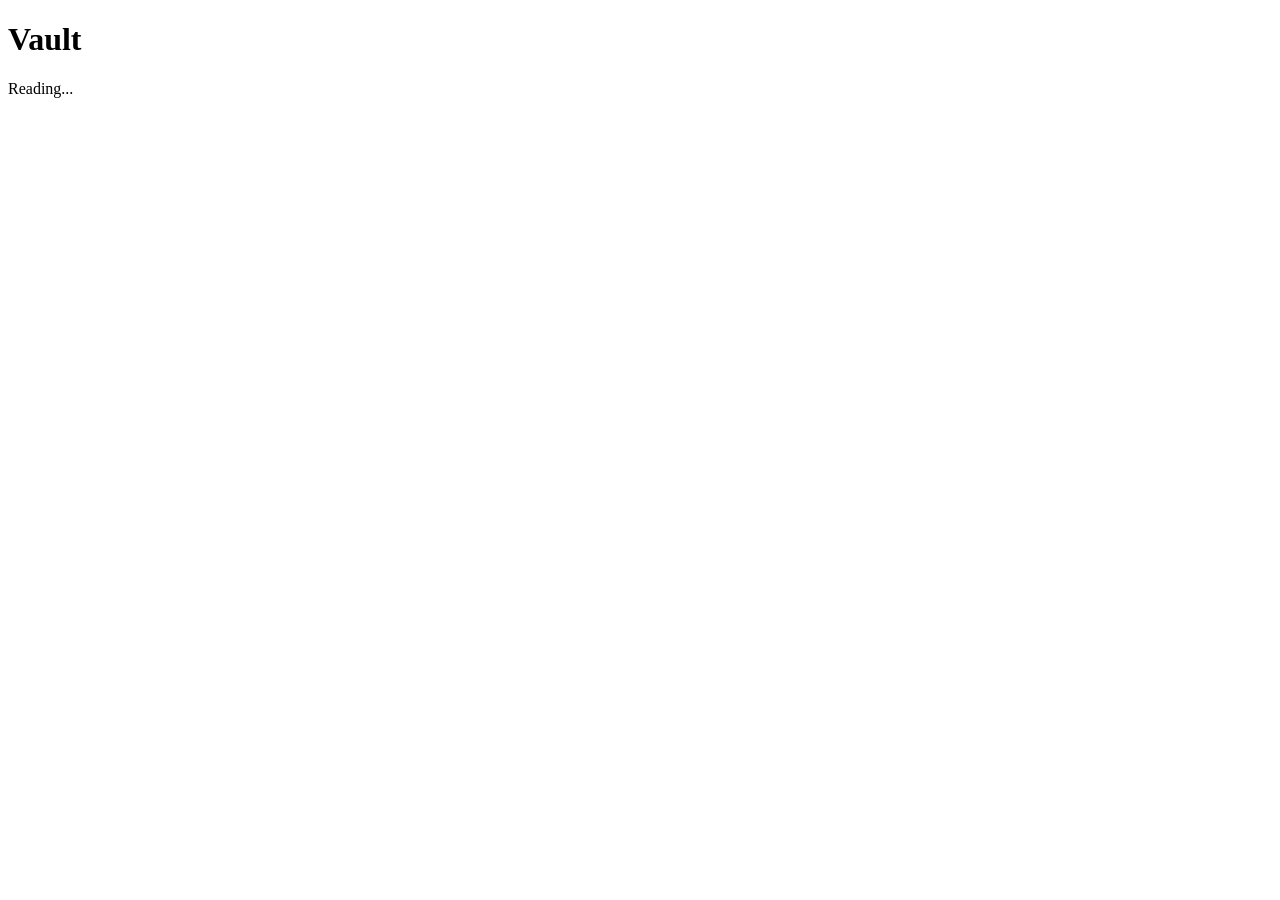
==== app/static/reveal.html @ 408bcbec "Zero-knowledge, single-use secret sharing (FastAPI + Redis)" ====
<!doctype html>
<html lang="en">
<head>
  <meta charset="utf-8">
  <meta name="viewport" content="width=device-width, initial-scale=1">
  <title>Vault — secret</title>
  <link rel="stylesheet" href="/static/style.css">
</head>
<body>
  <main class="card">
    <h1>Vault</h1>
    <p class="subtitle" id="status">Reading...</p>

    <div id="secret-box" hidden>
      <label for="content">Your secret</label>
      <div id="content"></div>
    </div>
  </main>

  <script src="/static/crypto.js"></script>
  <script src="/static/reveal.js"></script>
</body>
</html>
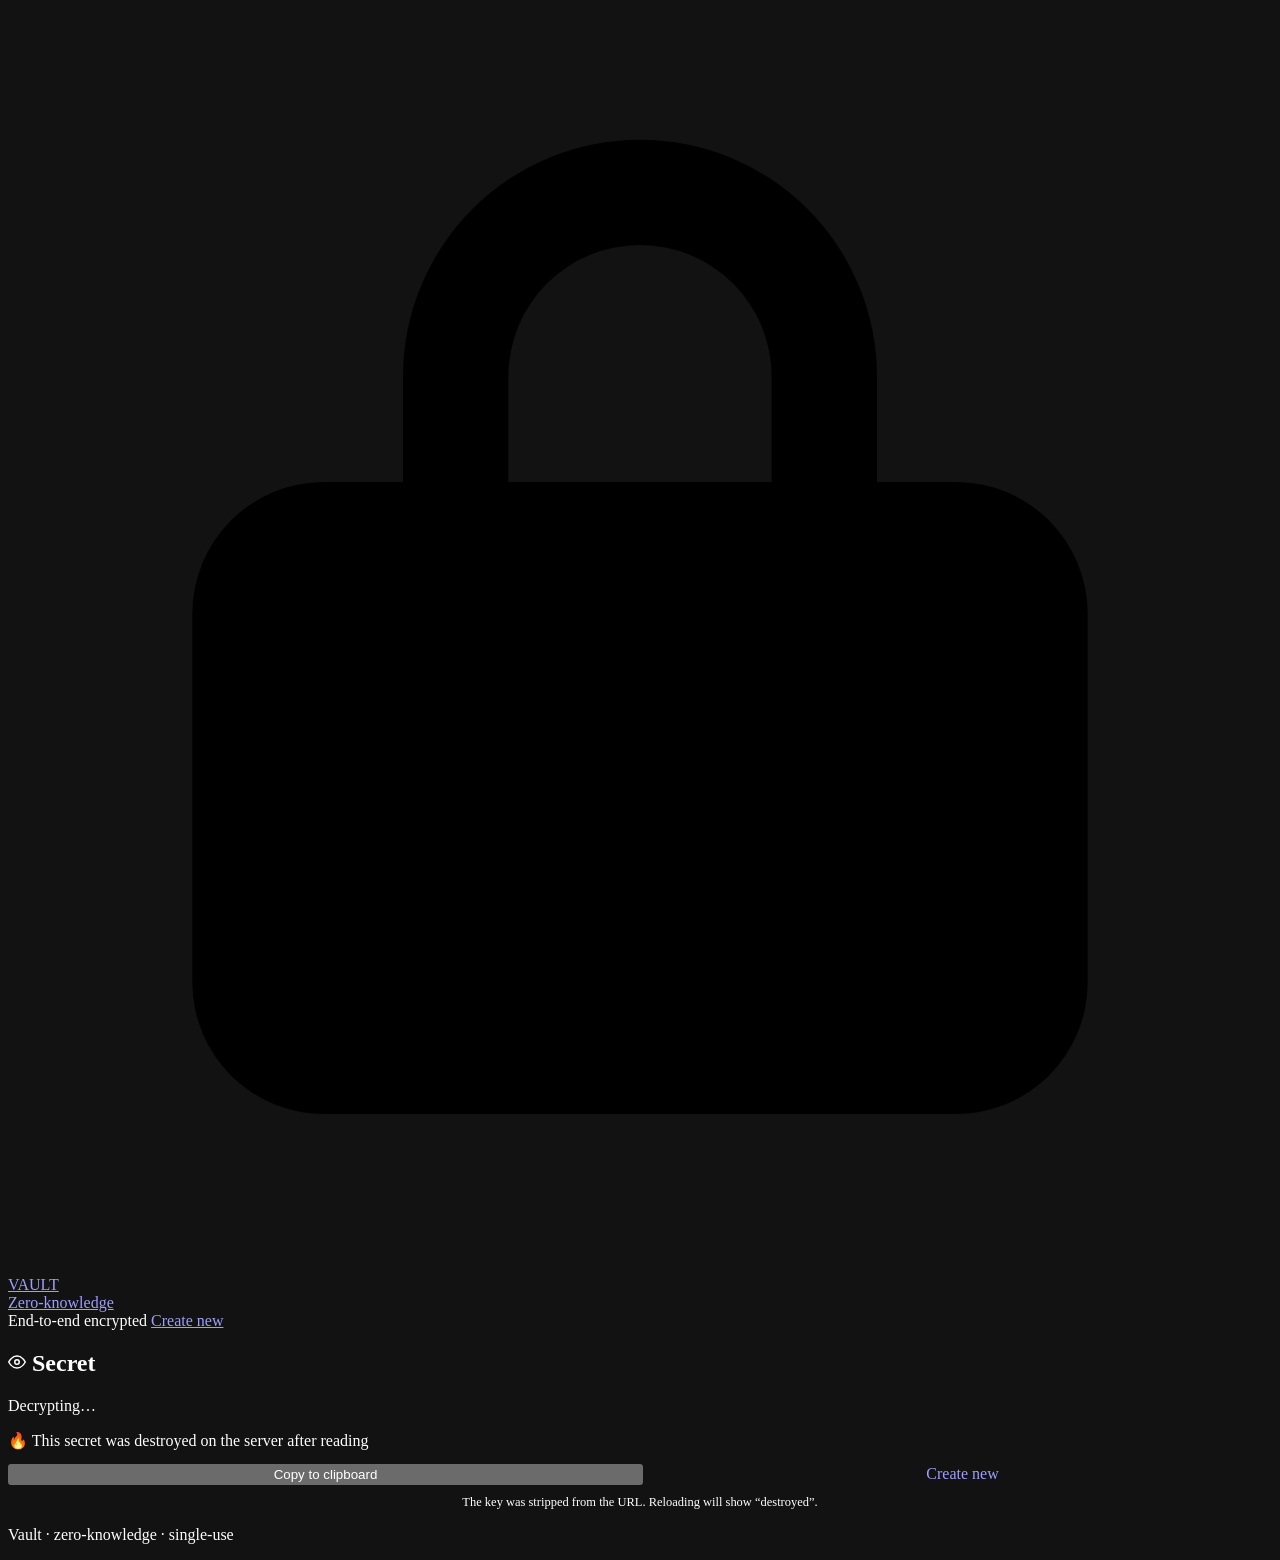
==== commit c59e7644: "feat: beautiful glass UI + security & code quality audit UI: - redesign index/reveal with modern gla" ====
--- a/app/static/reveal.html
+++ b/app/static/reveal.html
@@ -3,19 +3,50 @@
 <head>
   <meta charset="utf-8">
   <meta name="viewport" content="width=device-width, initial-scale=1">
-  <title>Vault — secret</title>
+  <meta name="color-scheme" content="dark">
+  <title>Vault — reveal secret</title>
   <link rel="stylesheet" href="/static/style.css">
+  <link rel="icon" href="data:image/svg+xml,<svg xmlns='http://www.w3.org/2000/svg' viewBox='0 0 32 32'><rect width='32' height='32' rx='8' fill='%233b82f6'/><path d='M16 10a4 4 0 0 0-4 4v2H10a2 2 0 0 0-2 2v6a2 2 0 0 0 2 2h12a2 2 0 0 0 2-2v-6a2 2 0 0 0-2-2h-2v-2a4 4 0 0 0-4-4zm-2 4a2 2 0 0 1 4 0v2h-4v-2z' fill='white'/></svg>">
 </head>
 <body>
-  <main class="card">
-    <h1>Vault</h1>
-    <p class="subtitle" id="status">Reading...</p>
+  <nav class="nav">
+    <div class="nav-inner">
+      <a class="brand" href="/">
+        <span class="brand-mark" aria-hidden="true">
+          <svg viewBox="0 0 24 24"><path d="M12 2.5A4.5 4.5 0 0 0 7.5 7v2H6a2.5 2.5 0 0 0-2.5 2.5v7A2.5 2.5 0 0 0 6 21h12a2.5 2.5 0 0 0 2.5-2.5v-7A2.5 2.5 0 0 0 18 9h-1.5V7A4.5 4.5 0 0 0 12 2.5zm-2.5 4.5A2.5 2.5 0 0 1 12 4.5a2.5 2.5 0 0 1 2.5 2.5v2h-5V7z"/></svg>
+        </span>
+        <span><div class="brand-name">VAULT</div><div class="brand-sub">Zero-knowledge</div></span>
+      </a>
+      <div class="nav-links">
+        <span class="badge"><span class="badge-dot"></span> End-to-end encrypted</span>
+        <a href="/">Create new</a>
+      </div>
+    </div>
+  </nav>
 
-    <div id="secret-box" hidden>
-      <label for="content">Your secret</label>
-      <div id="content"></div>
-    </div>
-  </main>
+  <div class="wrap">
+    <main class="card" aria-live="polite">
+      <h2 id="page-title">
+        <svg viewBox="0 0 24 24" fill="none" stroke="currentColor" stroke-width="2" width="18" height="18"><path d="M1 12s4-8 11-8 11 8 11 8-4 8-11 8S1 12 1 12z"/><circle cx="12" cy="12" r="3"/></svg>
+        Secret
+      </h2>
+      <p class="sub" id="status">Decrypting…</p>
+
+      <div id="secret-wrap" class="hidden">
+        <span class="burn-notice">🔥 This secret was destroyed on the server after reading</span>
+        <div id="secret-box" class="reveal-box" role="region" aria-label="Secret content"></div>
+        <div style="display:flex; gap:10px; margin-top:14px;">
+          <button id="copy" class="btn" type="button" style="flex:1; margin:0;">Copy to clipboard</button>
+          <a href="/" class="btn btn-ghost" style="flex:1; margin:0; text-decoration:none; display:inline-flex; align-items:center; justify-content:center;">Create new</a>
+        </div>
+        <p style="text-align:center; color:var(--muted); font-size:0.78rem; margin-top:10px;">The key was stripped from the URL. Reloading will show “destroyed”.</p>
+      </div>
+
+      <div id="empty" class="hidden empty-state"></div>
+    </main>
+  </div>
+
+  <footer class="footer"><p>Vault · zero-knowledge · single-use</p></footer>
 
   <script src="/static/crypto.js"></script>
   <script src="/static/reveal.js"></script>
